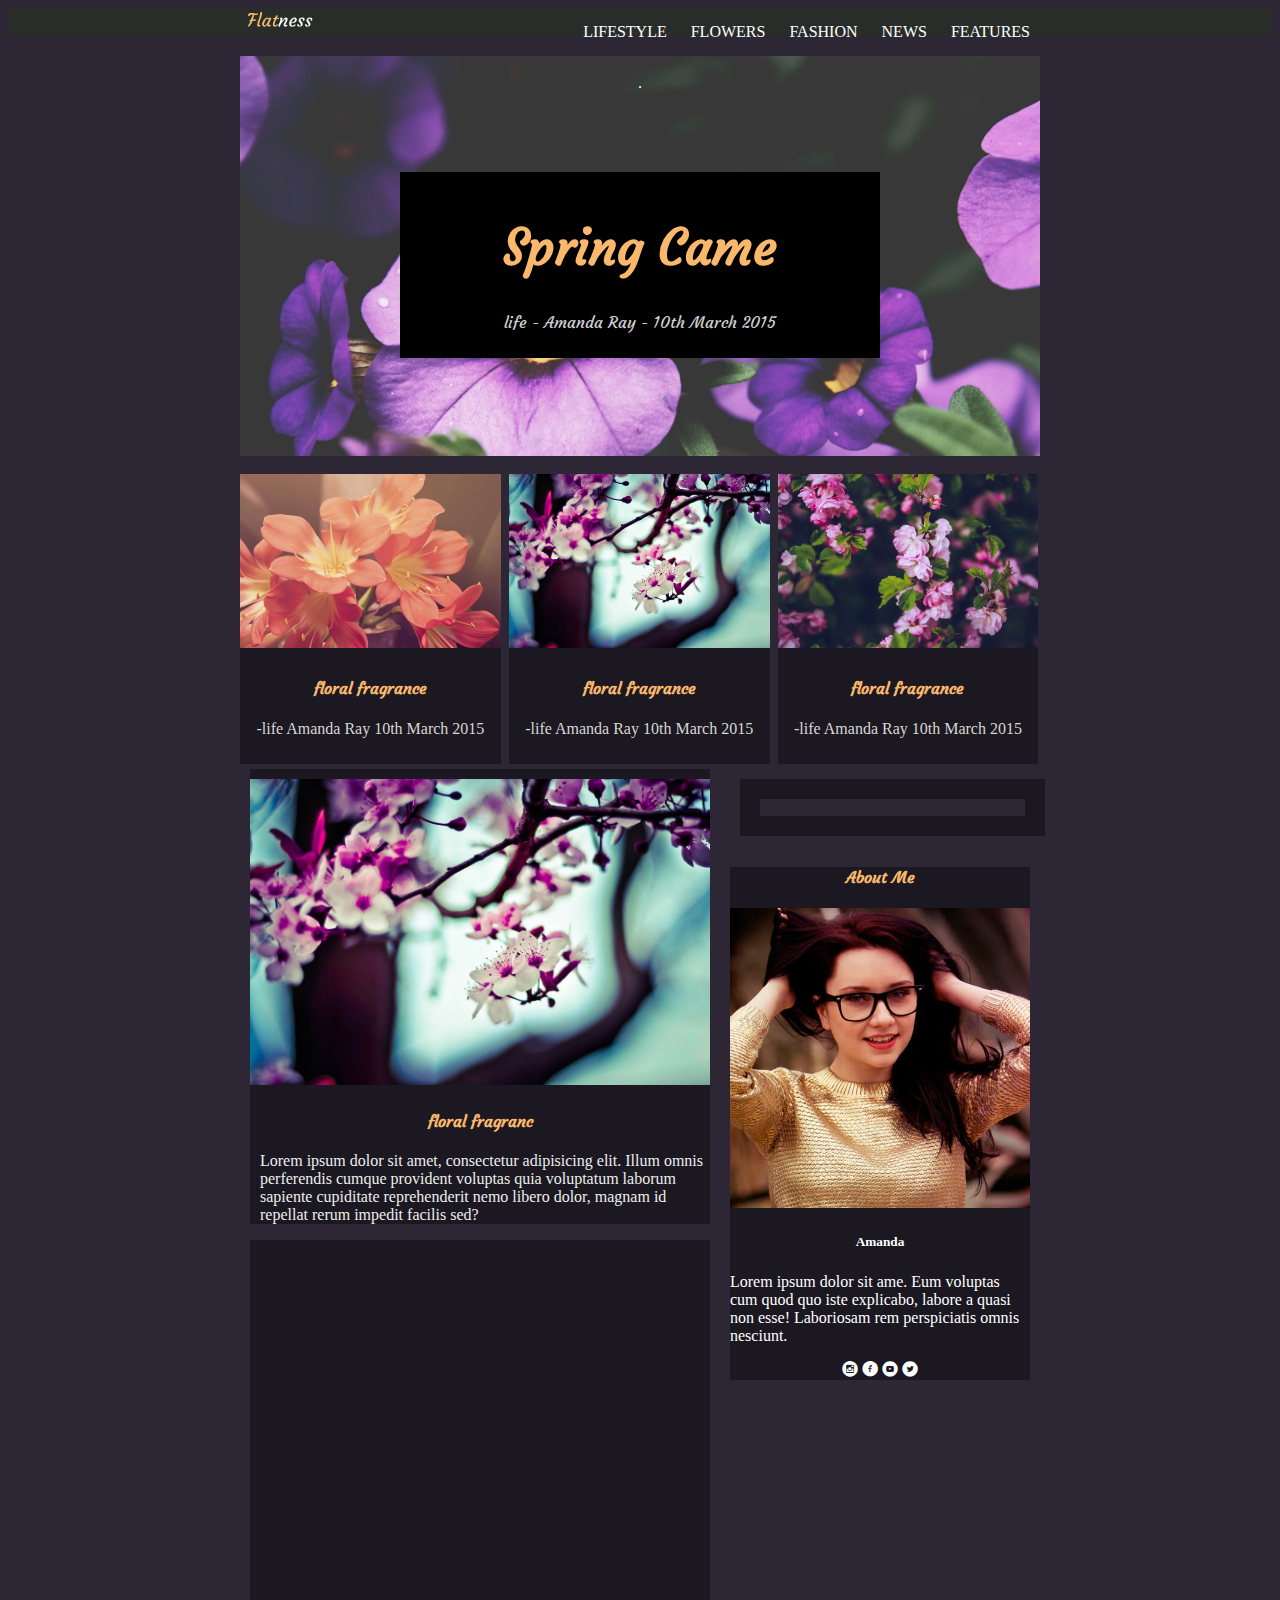
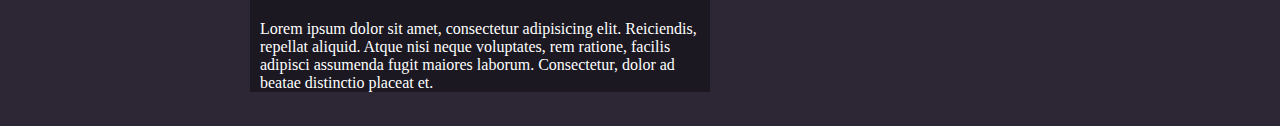
==== index.html @ 5faedc4c "primer avance" ====
<!DOCTYPE html>
<html lang="en">
<head>
	<meta charset="UTF-8">
	<title>Flatness: Responsive Blog</title>
	<link href='https://fonts.googleapis.com/css?family=Open+Sans:400,700,400italic' rel='stylesheet' type='text/css'>
	<link href='https://fonts.googleapis.com/css?family=Courgette' rel='stylesheet' type='text/css'>
	<link rel="stylesheet" href="css/font-awesome.css">
	<link rel="stylesheet" href="css/main.css">
	<meta name="viewport" content="width=device-width, initial-scale=1.0">
	<link rel="stylesheet" href="fonts/icomoon/style.css">
</head>
<body>
<header>
	<div class="container">
		<img src="image/header-logo.png" alt="">
		<ul class="lista-menu">
			<li><a href="">LIFESTYLE</a></li>
			<li><a href="">FLOWERS</a></li>
			<li><a href="">FASHION</a></li>
			<li><a href="">NEWS</a></li>
			<li><a href="">FEATURES</a></li>
		</ul>
	</div>
</header>
<div class="container her ">
	<div class="hero">
		.<div class="texto">
		<h1>Spring Came</h1>
			<p>life   -  Amanda Ray -  10th March 2015</p>
				</div>
</div>
</div>
<div class="container ">
	<div class="col1">
		<div class="texto">
			<img src="image/image7.jpg" alt="">
			<div class="descripcion">
			<h4>floral fragrance</h4>
			<p>-life Amanda Ray 10th March 2015</p>
			</div>
		</div>
	</div>
	<div class="col2">
		<div class="texto">
			<img src="image/image4.jpg" alt="">
			<div class="descripcion">
			<h4>floral fragrance</h4>
			<p>-life Amanda Ray 10th March 2015</p>
			</div>
		</div>
	</div>
	<div class="col3">
		<div class="texto">
			<img src="image/image3.jpg" alt="">
			<div class="descripcion">
			<h4>floral fragrance</h4>
			<p>-life Amanda Ray 10th March 2015</p>
			</div>
		</div>
	</div>
</div>
<!-----------------------------------------end hero-->
<section>
<div class="container clearfix">
			<div class="col4">
				<div class="imgen">
				<img src="image/image4.jpg" alt="">
				<h4>floral fragranc</h4>
					<p>Lorem ipsum dolor sit amet, consectetur adipisicing elit. Illum omnis perferendis cumque provident voluptas quia voluptatum laborum sapiente cupiditate reprehenderit nemo libero dolor, magnam id repellat rerum impedit facilis sed?</p>
				</div>

					<div class="video">
						<iframe src="https://player.vimeo.com/video/56810854" width="100%" height="360" frameborder="0" webkitallowfullscreen mozallowfullscreen allowfullscreen></iframe>
							<p>Lorem ipsum dolor sit amet, consectetur adipisicing elit. Reiciendis, repellat aliquid. Atque nisi neque voluptates, rem ratione, facilis adipisci assumenda fugit maiores laborum. Consectetur, dolor ad beatae distinctio placeat et.</p>
					</div>
			</div>
			<div class="col5">
				<input type="text" name="" value="">
				<div class="slider">
					<h4>About Me</h4>
					<img src="image/kew_gardens_3_500x500.jpg" alt="">
					<h5>Amanda</h5>
					<p>Lorem ipsum dolor sit ame. Eum voluptas cum quod quo iste explicabo, labore a quasi non esse! Laboriosam rem perspiciatis omnis nesciunt.</p>
						<i class="icon-instagram-with-circle"></i>
							<i class="icon-facebook-with-circle"></i>
								<i class="icon-youtube-with-circle"></i>
									<i class="icon-twitter-with-circle"></i>
				</div>
	</div>
</div>
</section>
</body>
</html>
---- css/main.css ----
/* Inserta tu codigo aqui */
body{

background: rgb(45, 39, 53);
}
header{
  background: #282d2a;

}
.container {
	width: 800px;
	margin: 0 auto;

}
header img{
  width: 10%;
}
.lista-menu
{
	float: right;
	list-style: none;
	margin: 0;
	padding: 0;

}
.lista-menu li
{
	display: inline-block;

}
.lista-menu li a
{
	display: block;
	padding: 15px 10px;
    color: #fff;
    text-decoration: none;
}


/*----------------------------hero*/

.her{
  background: url(../image/image2.jpg) no-repeat;
  background-size: cover;
  height: 400px;
  text-align: center;
  display:table;
}
.hero{
color: #fff;
text-align: center;
display: table-cell;
vertical-align: middle;
}
.hero .texto{
  margin: 10% 20%;
  padding: 10px;
background: black;
text-align: center;
font-family: Courgette,fantasy;

}
.hero h1{
  color:rgb(249, 184, 108);
  font-size: 50px;
}
.hero p{
  color:#cfd0d2;
}
/*------------------------------------columnas3*/
.col1, .col2, .col3
{
	float: left;
	box-sizing: border-box;
  height:auto;
}
.col2, .col3{
  margin-left: 1%;

}
.col1{
width: 32.6%;

}
.col2{
width: 32.6%;
}
.col3{
width: 32.6%;
}
.texto{
text-align: center;
}
.texto img{
  width: 100%;
  margin-top: 7%;
  margin-bottom:0px;
}
.texto .descripcion{
  background: rgb(27, 24, 33);
  color:#fff;
  padding: 10px;
  margin: -5px 0px;
}
.texto .descripcion h4{
  color:rgb(249, 184, 108);
  font-family: Courgette,fantasy;
}
.texto .descripcion p{
  color:#d9d6d2;
  font-family:Open-Sans,cursive;
}
/*---------------------------------contenido*/
.col4{
  width: 60%;
}
.col5{
  width: 40%;
}
.col4, .col5{
  float: left;
	box-sizing: border-box;
  height:auto;
  padding: 10px;

}

.col4 img{
  width: 100%;
  margin-top: 10px;
}
.clearfix
{
	display: table;
}

.clearfix:after
{
	content:" ";
	clear:both;
}
.col5 input{
  border: 20px solid rgb(27, 24, 33);
  margin: 10px;
  background: rgb(45, 39, 53);
  width:87%;
}
.slider{
  background:rgb(27, 24, 33);
  text-align: center;
}
.slider img{
  width: 100%;
}
.slider h4{
  color:rgb(249, 184, 108);
  font-family: Courgette,fantasy;
}
.slider h5{
  color:#fff;
}
.slider p{
  color:#fff;
  text-align: left;
}
section .imgen{
  color:#edeeeb;
  background:rgb(27, 24, 33);

}
section h4{
  color:rgb(249, 184, 108);
  font-family: Courgette,fantasy;
  background: rgb(27, 24, 33);
  text-align: center;

}
section .imgen p{
  padding-left: 10px;
}
.video{
  background: rgb(27, 24, 33);
}
section .video p{
  color:#fff;
  padding-left: 10px;
}
i{
  color: #fff;
  width: 10%;
}
/* Responsive */

@media screen and (max-width : 920px) {
.container{
  width: 700px;
}
.texto img{
  width: 100%;
}
}

@media screen and (max-width: 600px) {

}
---- fonts/icomoon/style.css ----
@font-face {
  font-family: 'icomoon';
  src:  url('fonts/icomoon.eot?py060d');
  src:  url('fonts/icomoon.eot?py060d#iefix') format('embedded-opentype'),
    url('fonts/icomoon.ttf?py060d') format('truetype'),
    url('fonts/icomoon.woff?py060d') format('woff'),
    url('fonts/icomoon.svg?py060d#icomoon') format('svg');
  font-weight: normal;
  font-style: normal;
}

[class^="icon-"], [class*=" icon-"] {
  /* use !important to prevent issues with browser extensions that change fonts */
  font-family: 'icomoon' !important;
  speak: none;
  font-style: normal;
  font-weight: normal;
  font-variant: normal;
  text-transform: none;
  line-height: 1;

  /* Better Font Rendering =========== */
  -webkit-font-smoothing: antialiased;
  -moz-osx-font-smoothing: grayscale;
}

.icon-unread:before {
  content: "\e900";
}
.icon-facebook-with-circle:before {
  content: "\e901";
}
.icon-facebook:before {
  content: "\e902";
}
.icon-instagram-with-circle:before {
  content: "\e903";
}
.icon-twitter-with-circle:before {
  content: "\e904";
}
.icon-youtube-with-circle:before {
  content: "\e905";
}
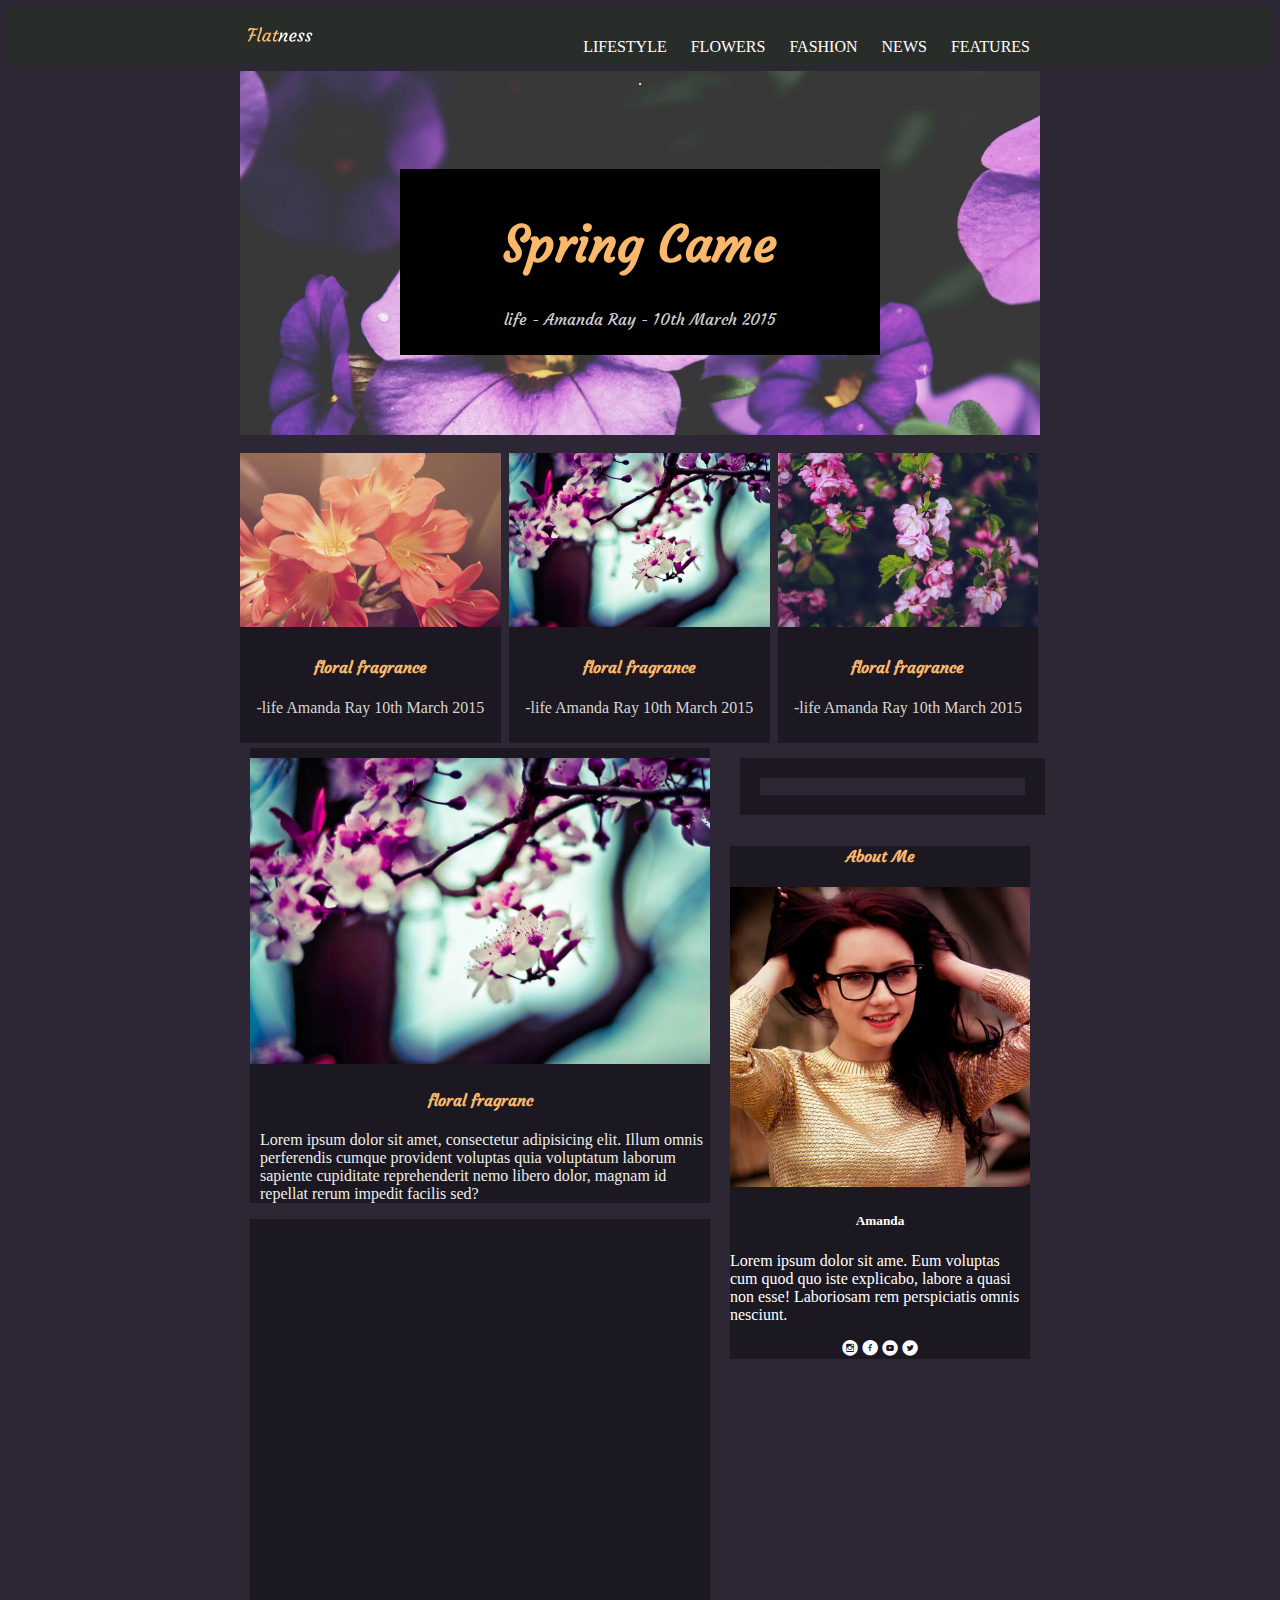
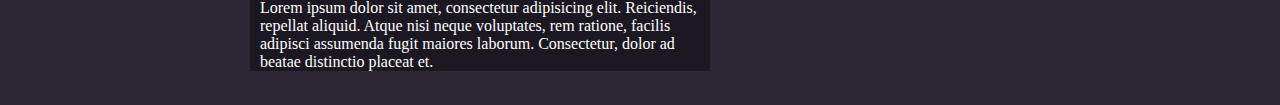
==== commit d1b4161a: "areglo @media css" ====
--- a/index.html
+++ b/index.html
@@ -14,6 +14,7 @@
 <header>
 	<div class="container">
 		<img src="image/header-logo.png" alt="">
+		<i class="icon-unread"><a href=""></a></i>
 		<ul class="lista-menu">
 			<li><a href="">LIFESTYLE</a></li>
 			<li><a href="">FLOWERS</a></li>
--- a/css/main.css
+++ b/css/main.css
@@ -5,7 +5,7 @@
 }
 header{
   background: #282d2a;
-
+padding: 15px 0;
 }
 .container {
 	width: 800px;
@@ -15,7 +15,11 @@
 header img{
   width: 10%;
 }
-.lista-menu
+header i{
+  float: right;
+  display: none;
+}
+header .lista-menu
 {
 	float: right;
 	list-style: none;
@@ -42,7 +46,7 @@
 .her{
   background: url(../image/image2.jpg) no-repeat;
   background-size: cover;
-  height: 400px;
+  height: auto;
   text-align: center;
   display:table;
 }
@@ -185,21 +189,66 @@
   color:#fff;
   padding-left: 10px;
 }
-i{
+.slider i{
   color: #fff;
   width: 10%;
 }
+
+
 /* Responsive */
 
 @media screen and (max-width : 920px) {
 .container{
   width: 700px;
 }
-.texto img{
-  width: 100%;
-}
+header img{
+  width: 50%;
+}
+header i{
+  float: right;
+font-size: 50px;
+  color:#fff;
+  display: block;
+  padding: 20px;
+  text-decoration: none;
+  font-weight: bold;
+  -webkit-box-sizing:border-box;
+  -moz-box-sizing:border-box;
+  box-sizing:border-box;
+}
+header i:hover .lista-menu{
+  visibility: visible;
+}
+.her .texto{
+margin: 5% 5%;
+height: auto;
+}
+.her .texto h1{
+  font-size: 100px;
+
+}
+
+.her .texto img{
+  width: 100%;
+}
+.col1,.col2,.col3, .col4{
+  width: 100%;
+margin-left:  5% 0;
+text-align: center;
+}
+
+.col5{
+  display: none;
+}
+.lista-menu{
+display: none;
+}
+
 }
 
 @media screen and (max-width: 600px) {
-
-}
+.container{
+  width: 400px;
+}
+
+}
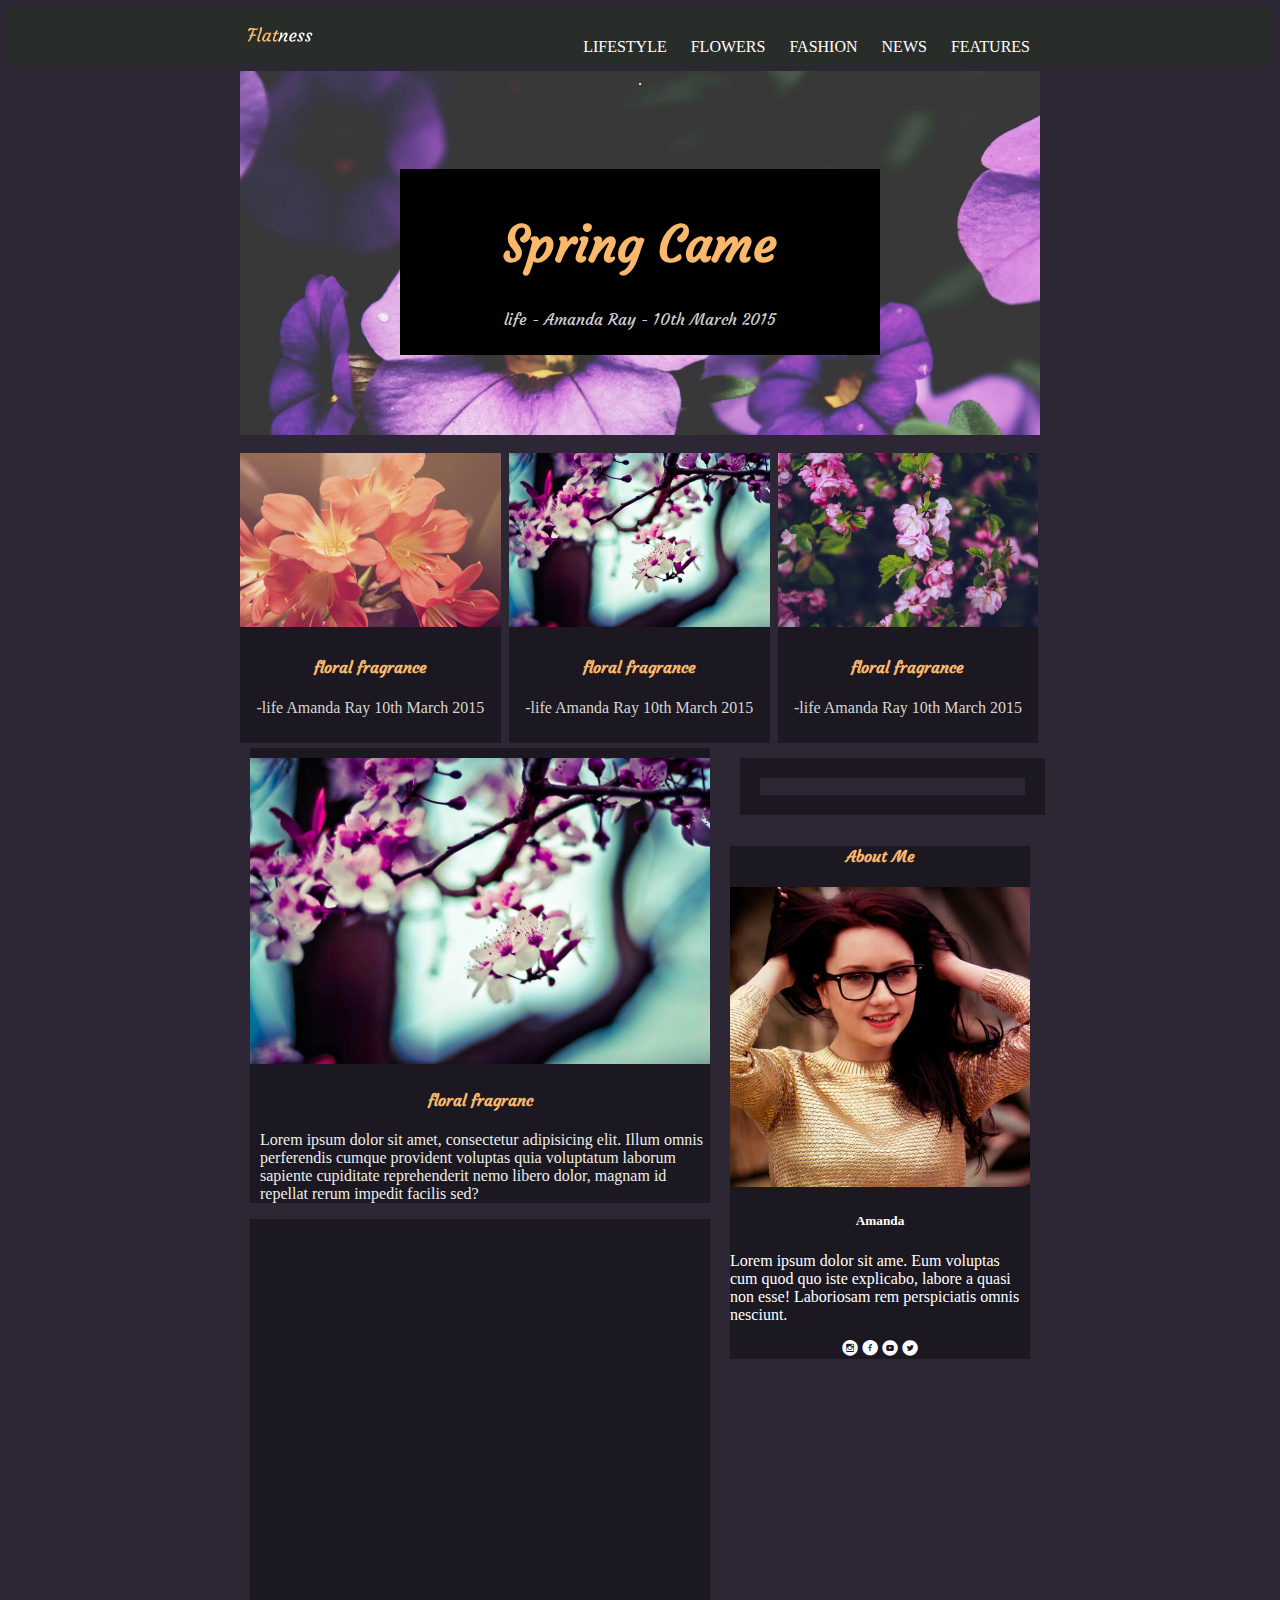
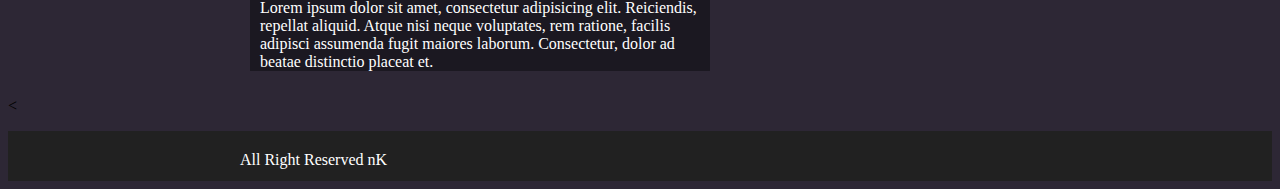
==== commit e57579bb: "agrego footer" ====
--- a/index.html
+++ b/index.html
@@ -24,6 +24,7 @@
 		</ul>
 	</div>
 </header>
+<!---------------------------------------------------hero---->
 <div class="container her ">
 	<div class="hero">
 		.<div class="texto">
@@ -91,5 +92,13 @@
 	</div>
 </div>
 </section>
+<!-----------------------------------------end-------columas2------->
+<
+<footer>
+	<div class="container">
+	<p>All Right Reserved <span>nK</span></p>
+	</div>
+</footer>
+
 </body>
 </html>
--- a/css/main.css
+++ b/css/main.css
@@ -167,6 +167,7 @@
   color:#fff;
   text-align: left;
 }
+/*------------------------------------------------section */
 section .imgen{
   color:#edeeeb;
   background:rgb(27, 24, 33);
@@ -182,7 +183,7 @@
 section .imgen p{
   padding-left: 10px;
 }
-.video{
+section .video{
   background: rgb(27, 24, 33);
 }
 section .video p{
@@ -193,9 +194,19 @@
   color: #fff;
   width: 10%;
 }
-
-
-/* Responsive */
+footer{
+  background: #212121;
+margin:0;
+height: 50px;
+
+}
+footer p{
+  color: #fff;
+  padding-top: 20px;
+
+}
+
+/*-------------------------------------------------- Responsive */
 
 @media screen and (max-width : 920px) {
 .container{
@@ -233,7 +244,7 @@
 }
 .col1,.col2,.col3, .col4{
   width: 100%;
-margin-left:  5% 0;
+
 text-align: center;
 }
 
@@ -242,6 +253,10 @@
 }
 .lista-menu{
 display: none;
+}
+footer{
+  text-align: center;
+  font-size: 20px;
 }
 
 }
@@ -249,6 +264,7 @@
 @media screen and (max-width: 600px) {
 .container{
   width: 400px;
-}
-
-}
+  font-weight: bold;
+}
+
+}
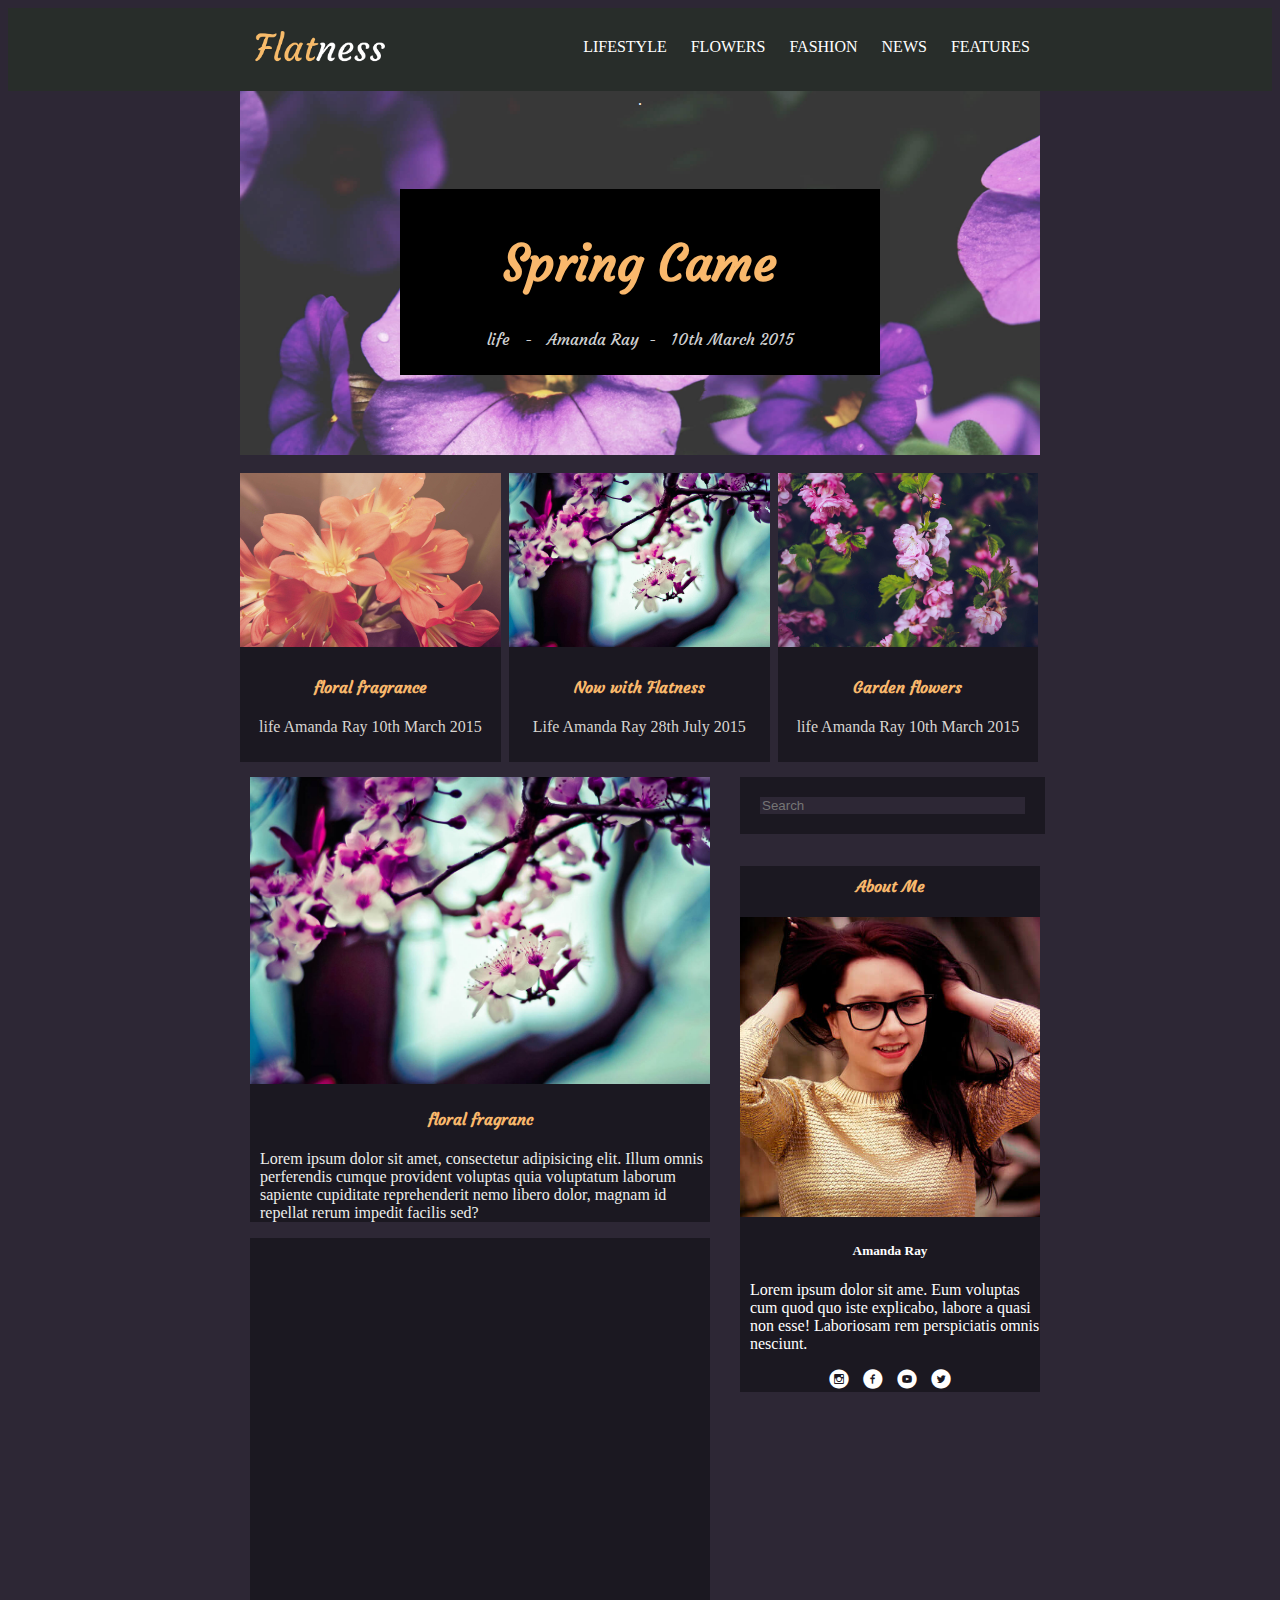
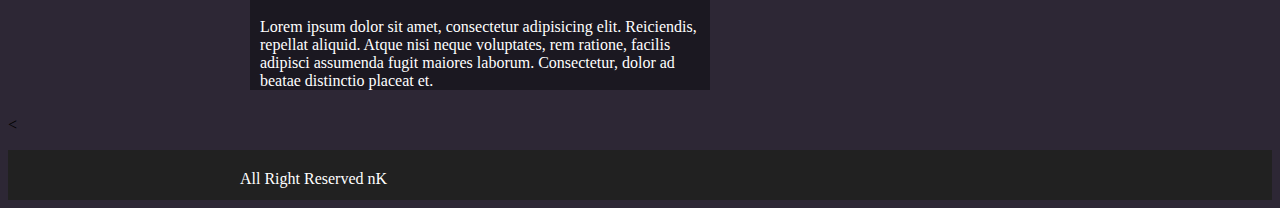
==== commit a1ef39ad: "modificacion html" ====
--- a/index.html
+++ b/index.html
@@ -29,7 +29,7 @@
 	<div class="hero">
 		.<div class="texto">
 		<h1>Spring Came</h1>
-			<p>life   -  Amanda Ray -  10th March 2015</p>
+			<p>life &nbsp;  - &nbsp; Amanda Ray&nbsp; - &nbsp; 10th March 2015</p>
 				</div>
 </div>
 </div>
@@ -39,7 +39,7 @@
 			<img src="image/image7.jpg" alt="">
 			<div class="descripcion">
 			<h4>floral fragrance</h4>
-			<p>-life Amanda Ray 10th March 2015</p>
+			<p>life Amanda Ray 10th March 2015</p>
 			</div>
 		</div>
 	</div>
@@ -47,8 +47,8 @@
 		<div class="texto">
 			<img src="image/image4.jpg" alt="">
 			<div class="descripcion">
-			<h4>floral fragrance</h4>
-			<p>-life Amanda Ray 10th March 2015</p>
+			<h4>Now with Flatness</h4>
+			<p>Life Amanda Ray 28th July 2015</p>
 			</div>
 		</div>
 	</div>
@@ -56,8 +56,8 @@
 		<div class="texto">
 			<img src="image/image3.jpg" alt="">
 			<div class="descripcion">
-			<h4>floral fragrance</h4>
-			<p>-life Amanda Ray 10th March 2015</p>
+			<h4>Garden flowers</h4>
+			<p>life Amanda Ray 10th March 2015</p>
 			</div>
 		</div>
 	</div>
@@ -78,11 +78,11 @@
 					</div>
 			</div>
 			<div class="col5">
-				<input type="text" name="" value="">
+				<input type="text" name="" value="" placeholder="Search">
 				<div class="slider">
 					<h4>About Me</h4>
 					<img src="image/kew_gardens_3_500x500.jpg" alt="">
-					<h5>Amanda</h5>
+					<h5>Amanda Ray</h5>
 					<p>Lorem ipsum dolor sit ame. Eum voluptas cum quod quo iste explicabo, labore a quasi non esse! Laboriosam rem perspiciatis omnis nesciunt.</p>
 						<i class="icon-instagram-with-circle"></i>
 							<i class="icon-facebook-with-circle"></i>
--- a/css/main.css
+++ b/css/main.css
@@ -13,7 +13,9 @@
 
 }
 header img{
-  width: 10%;
+  width: 20%;
+  padding: 0;
+  margin: 0;
 }
 header i{
   float: right;
@@ -117,9 +119,11 @@
 /*---------------------------------contenido*/
 .col4{
   width: 60%;
+    margin-top: 10px;
 }
 .col5{
   width: 40%;
+
 }
 .col4, .col5{
   float: left;
@@ -131,7 +135,8 @@
 
 .col4 img{
   width: 100%;
-  margin-top: 10px;
+  margin-bottom:0px;
+
 }
 .clearfix
 {
@@ -152,20 +157,32 @@
 .slider{
   background:rgb(27, 24, 33);
   text-align: center;
+  width:100%;
+  margin-left: 10px;
 }
 .slider img{
   width: 100%;
+
 }
 .slider h4{
   color:rgb(249, 184, 108);
   font-family: Courgette,fantasy;
+  padding-top: 10px;
 }
 .slider h5{
   color:#fff;
+  padding:0px;
 }
 .slider p{
   color:#fff;
   text-align: left;
+  padding-left: 10px;
+}
+.slider i{
+  color: #fff;
+  font-size: 20px;
+  text-align: left;
+  padding: 5px;
 }
 /*------------------------------------------------section */
 section .imgen{
@@ -190,10 +207,7 @@
   color:#fff;
   padding-left: 10px;
 }
-.slider i{
-  color: #fff;
-  width: 10%;
-}
+
 footer{
   background: #212121;
 margin:0;
